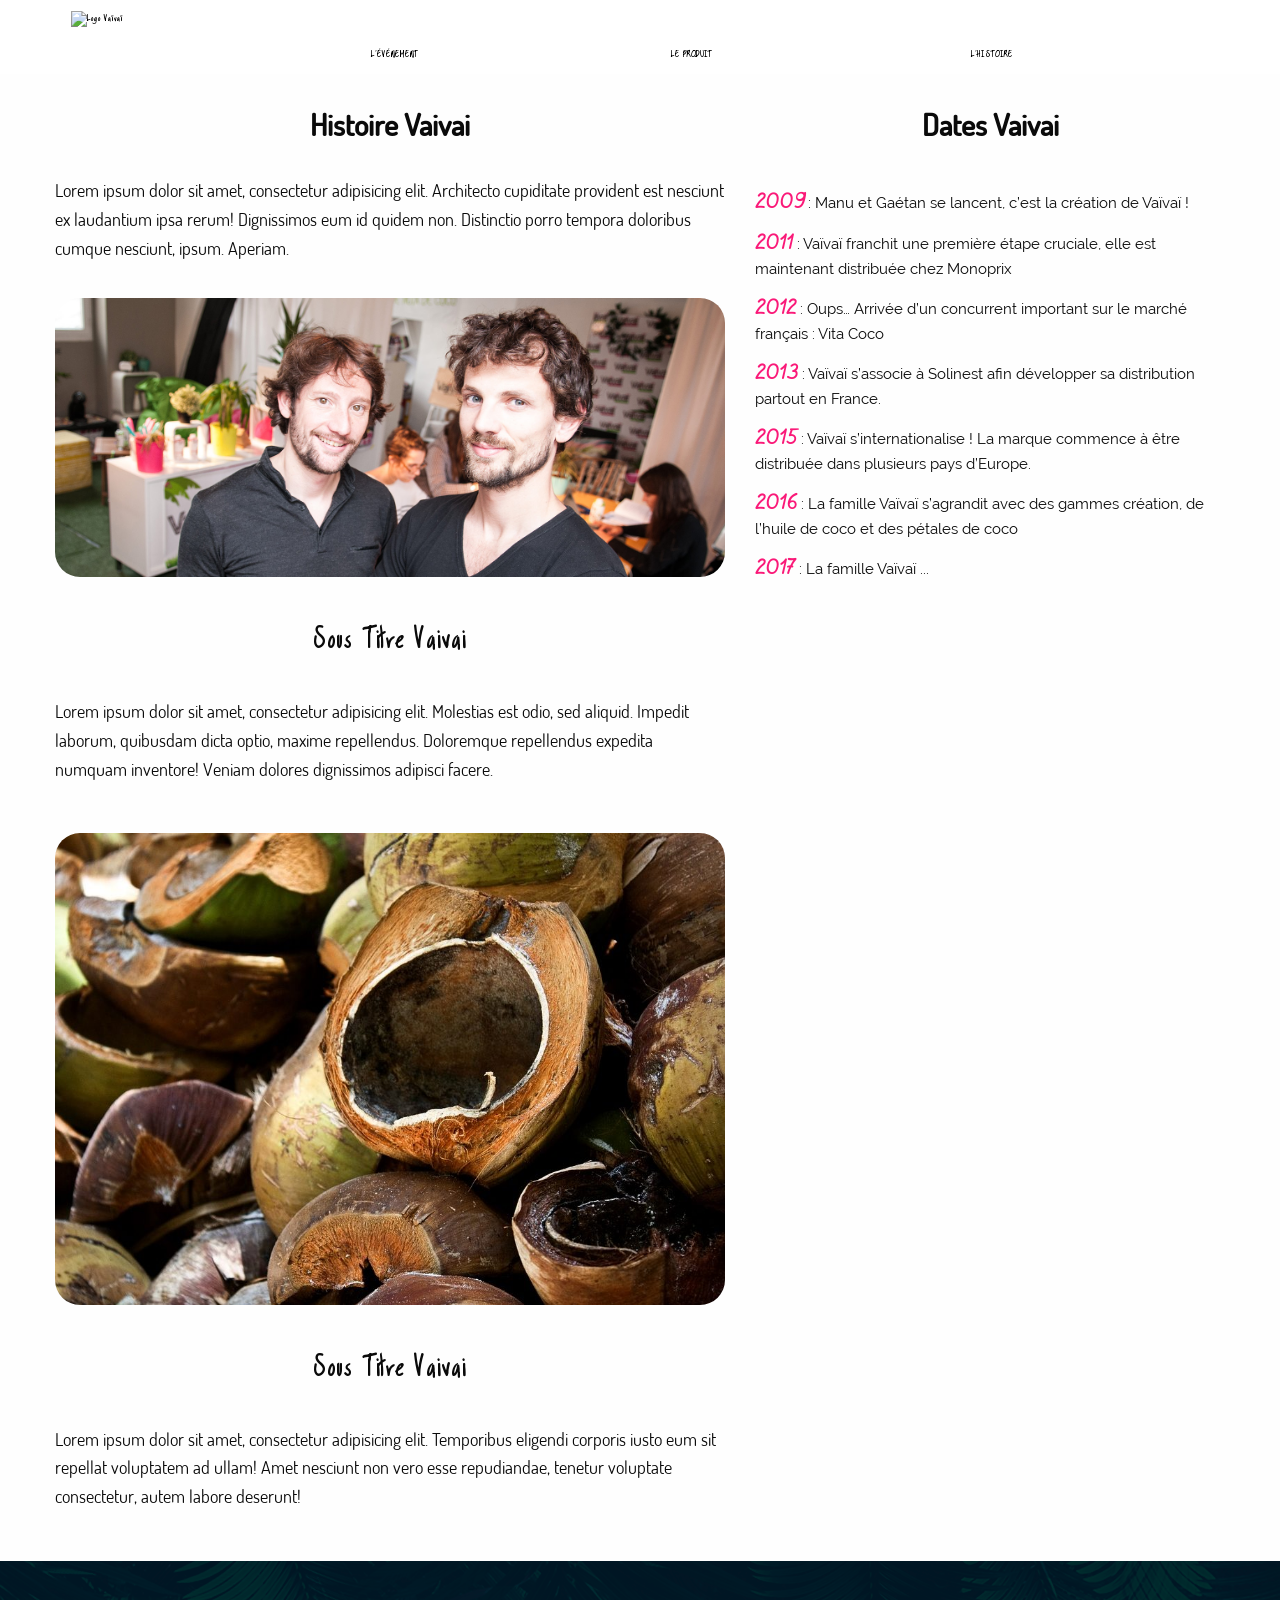
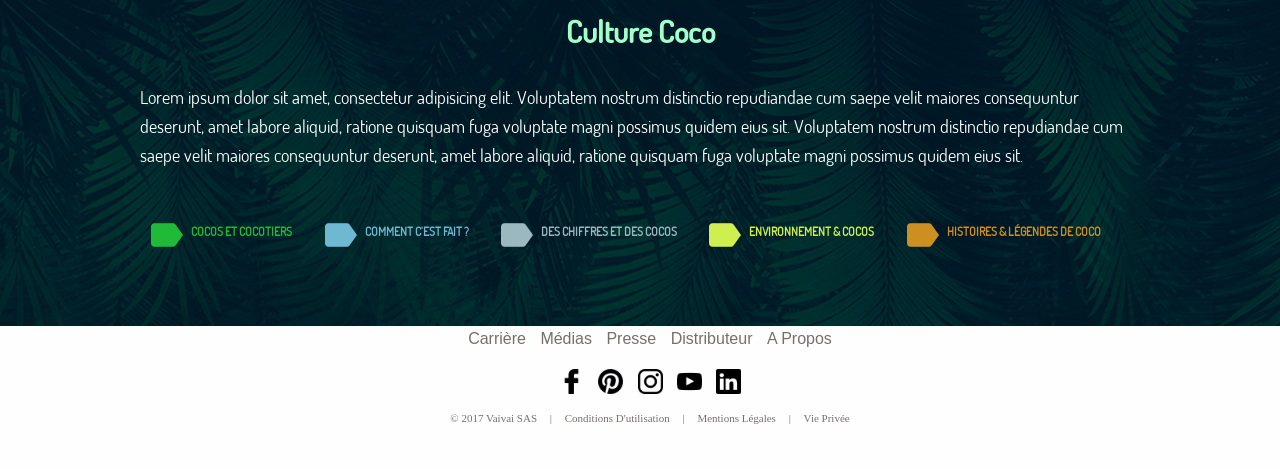
==== page_histoire/index.html @ 2f0dc8b0 "Add files via upload" ====
<!DOCTYPE html>
<html lang="fr" >
	<head>
		<meta charset="utf-8" />
		<meta http-equiv="x-ua-compatible" content="ie=edge">
    <meta name="viewport" content="width=device-width, initial-scale=1.0" />
		<title>Notre Histoire !</title>
		<link rel="stylesheet" href="styles/foundation.min.css" />
		<link rel="stylesheet" href="styles/style.css" />
	</head>
	<body>
		<header>
			 <div class="title-bar" data-responsive-toggle="monmenu">
				 <button class="menu-icon" type=button data-toggle></button>
				 <div class="title-bar-title">VAIVAI</div>
			 </div>
				<nav class="row" id="monmenu">
					<ul class="menu">
						<li class="columns medium-3"><a href="#" title="Page d'accueil"><img src="https://www.vaivai.fr/resources/t/firstPixel/assets/images/logo.png" alt="Logo Vaïvaï"></a></li>
						<li class="columns medium-3 liens"><a href="#" title="événement">l'<span>é</span>vénement</a></li>
						<li class="columns medium-3 liens"><a href="#">le <span>p</span>roduit</a></li>
						<li class="columns medium-3 liens"><a href="#" title="histoire">l'<span>h</span>istoire</a></li>
					</ul>
		</header>
		<section id="main">
			<section class="fondImage">
				<!-- Bloc Principale n°1 -->
				<div class="row histoireMarque">
					<!--partie 1-->
					<div class="small-12 medium-12 large-7 columns histoire">
						<h1 class="titreHistoire">Histoire Vaivai</h1>
						<p class="descriptionHistoire">
							Lorem ipsum dolor sit amet, consectetur adipisicing elit. Architecto cupiditate provident est nesciunt ex laudantium ipsa rerum! Dignissimos eum id quidem non. Distinctio porro tempora doloribus cumque nesciunt, ipsum. Aperiam.
						</p>
						<img src="images/fondateurs.jpg" alt="Fondateurs Emmanuel et Gaetan" class="photoFondateurs" />
						<h2 class="sousTitreHistoire">Sous Titre Vaivai</h2>
						<p class="descriptionHistoire">
							Lorem ipsum dolor sit amet, consectetur adipisicing elit. Molestias est odio, sed aliquid. Impedit laborum, quibusdam dicta optio, maxime repellendus. Doloremque repellendus expedita numquam inventore! Veniam dolores dignissimos adipisci facere.
						</p>
						<img src="images/cocoouvertes.jpg" alt="Noix de Coco ouvertes" class="cocosOuvertes" />
						<h2 class="sousTitreHistoire">Sous Titre Vaivai</h2>
						<p class="descriptionHistoire">
							Lorem ipsum dolor sit amet, consectetur adipisicing elit. Temporibus eligendi corporis iusto eum sit repellat voluptatem ad ullam! Amet nesciunt non vero esse repudiandae, tenetur voluptate consectetur, autem labore deserunt!
						</p>
					</div>
					<!--partie 2-->
					<div class="small-12 medium-12 large-5 columns dates">
						<h1 class="titreDates">Dates Vaivai</h1>
						<p class="date">
						 <b>2009</b> : Manu et Gaétan se lancent, c’est la création de Vaïvaï !
						</p>
						<p class="date">
							<b>2011</b> : Vaïvaï franchit une première étape cruciale, elle est maintenant  distribuée chez Monoprix
						</p>
						<p class="date">
							<b>2012</b> : Oups… Arrivée d’un concurrent important sur le marché français : Vita Coco
						</p>
						<p class="date">
							<b>2013</b> : Vaïvaï s’associe à Solinest afin développer sa distribution partout en France.
						</p>
						<p class="date">
							<b>2015</b> : Vaïvaï s’internationalise ! La marque commence à être distribuée dans plusieurs pays d’Europe.
						</p>
						<p class="date">
							<b>2016</b> : La famille Vaïvaï s’agrandit avec des gammes création, de l’huile de coco et des pétales de coco
						</p>
						<p class="date">
							<b>2017</b> : La famille Vaïvaï ...
						</p>
					</div>
				</div>
			</section>
			<section class="fondImage2">
				<!-- Bloc Principale n°2-->
				<div class="small-12 medium-12 large-12 columns partieCoco">
					<div class="texteCoco">
						<h1 class="titreCoco">Culture Coco</h1>
						<p class="descriptionCoco">
							Lorem ipsum dolor sit amet, consectetur adipisicing elit. Voluptatem nostrum distinctio repudiandae cum saepe velit maiores consequuntur deserunt, amet labore aliquid, ratione quisquam fuga voluptate magni possimus quidem eius sit.
								Voluptatem nostrum distinctio repudiandae cum saepe velit maiores consequuntur deserunt, amet labore aliquid, ratione quisquam fuga voluptate magni possimus quidem eius sit.
						</p>
					</div>
					<div class="infosCoco">
						<div class="tagCoco">
							<img src="images/tag_icones/tag_vert.png" alt="tag vert" class="tag">
							<a href="#" title="Cocos et cocotiers"><h2 class="tagTitle tag1">Cocos et cocotiers</h2></a>
						</div>
						<div class="tagCoco">
							<img src="images/tag_icones/tag_bleugris.png" alt="tag bleu gris" class="tag">
							<a href="#" title="Comment c'est fait ?"><h2 class="tagTitle tag2">Comment c'est fait ?</h2></a>
						</div>
						<div class="tagCoco">
							<img src="images/tag_icones/tag_gris.png" alt="tag gris" class="tag">
							<a href="#" title="Des chiffres et des cocos"><h2 class="tagTitle tag3">Des chiffres et des cocos</h2></a>
						</div>
						<div class="tagCoco">
							<img src="images/tag_icones/tag_vertclair.png" alt="tag vert clair" class="tag">
							<a href="#" title="Environnement & cocos"><h2 class="tagTitle tag4">Environnement & cocos</h2></a>
						</div>
						<div class="tagCoco">
							<img src="images/tag_icones/tag_marronorange.png" alt="tag marron orange" class="tag">
							<a href="#" title="Histoires & légendes de coco"><h2 class="tagTitle tag5">Histoires & légendes de coco</h2></a>
						</div>
					</div>
				</div>
			</section>
		</section>
     <footer id="footer">
      <ul class="footer">
      	<li><a href="#" title="carrière">carrière</a></li>
        <li><a href="#" title="média">Médias</a></li>
        <li><a href="#" title="presse">Presse</a></li>
        <li><a href="#" title="distributeur">Distributeur</a></li>
        <li><a href="#" title="a propos">A Propos</a></li>
      </ul>
      <ul class="reseauxSociaux">
        <li><a href="https://www.facebook.com/vaivaifrance" title="facebook vaivai"><img src="images/Logos/facebook-logo.png" alt="logo facebook"></a></li>
        <li><a href="https://fr.pinterest.com/vaivai/"><img src="images/Logos/pinterest-logotype.png" alt="logo pinterest"></a></li>
        <li><a href="https://www.instagram.com/vaivaiconnexion/"><img src="images/Logos/instagram-logo.png" alt="instagram logo"></a></li>
        <li><a href="https://www.youtube.com/user/Vaivaiconnexion"><img src="images/Logos/youtube-symbol.png" alt="logo youtube"></a></li>
        <li><a href="https://www.linkedin.com/company/va-va-/"><img src="images/Logos/linkedin-logo.png" alt="logo linkedin"></a></li>
      </ul>
      <ul class="footer autresLiens">
        <li><a href="#">© 2017 Vaivai SAS</a></li>
        <li>|</li>
        <li><a href="#" title="Conditions d'utilisation">Conditions d'utilisation</a></li>
        <li>|</li>
        <li><a href="#" title="Mentions légales">mentions légales</a></li>
        <li>|</li>
        <li><a href="#" title="Vie privée">Vie privée</a></li>
      </ul>
     </footer>
		<script src="scripts/vendor/jquery.js"></script>
		<script src="scripts/vendor/what-input.js"></script>
		<script src="scripts/vendor/foundation.min.js"></script>
		<script>
			$(document).foundation();
		</script>
	</body>
</html>
---- page_histoire/styles/style.css ----
/******************

			ALL

*****************/



@font-face{
	
	font-family: 'alamain';
	src: url('fonts/alamain1.ttf');
}

@font-face{
	
	font-family: 'Big Bimbo NC';
	src: url('fonts/Big Bimbo NC.ttf');
}

@font-face{
	
	font-family: 'MissRooster';
	src: url('fonts/MissRooster-Regular.otf');
}

@font-face{
	
	font-family: 'helvetica-normal';
	src: url('fonts/helvetica-normal-588f427f40bdd.ttf');
}

@font-face{
	
	font-family: 'Raleway-Medium';
	src: url('fonts/Raleway-Medium.ttf');
}

@font-face{
	
	font-family: 'Raleway-Regular';
	src: url('fonts/Raleway-Regular.ttf');
}

@font-face{
	
	font-family: 'Raleway-Light';
	src: url('fonts/Raleway-Light.ttf');
}

@font-face{
	
	font-family: 'TerminalDosis-Light';
	src: url('fonts/TerminalDosis-Light.ttf');
}

@font-face{
	
	font-family: 'TerminalDosis-Medium';
	src: url('fonts/TerminalDosis-Medium.ttf');
}

@font-face{
	
	font-family: 'TerminalDosis-Regular';
	src: url('fonts/TerminalDosis-VaivaiRegular.ttf');
}


@font-face{
	
	font-family: 'Vaivai-font';
	src: url('fonts/Vaivai Handwritting Regular Mac.ttf');
}

/*************

		HEADER

*************/


li.liens{
  text-transform: uppercase;
  margin-top:3%;
}

header{
  background:#ffffff;
}

ul.menu li a{
  color:#000000;
}

header{
	
	font-family: 'Vaivai-font';
}


/*****************

			MAIN

*****************/


/*** Bloc Principale n°1 ***/


.histoireMarque{
	
	margin-bottom: 25px;
}

.titreHistoire{
	
	text-align: center;
	font-family: 'TerminalDosis-Medium', 'Raleway-Regular', 'helvetica-normal', 'Arial', sans-serif;
	font-weight: bold;
	font-size: 30px;
	margin-top: 30px;
	margin-bottom: 30px;
}

.titreDates{
	
	text-align: center;
	font-family: 'TerminalDosis-Medium', 'Raleway-Regular', 'helvetica-normal', 'Arial', sans-serif;
	font-weight: bold;
	font-size: 30px;
	margin-top: 30px;
	margin-bottom: 45px;
}

.photoFondateurs{
	
	border-radius: 25px;
	margin-top: 10px;
}

.sousTitreHistoire{
	
	text-align: center;
	font-family: 'Vaivai-font', 'Arial', sans-serif;
	font-size: 50px;
	margin-top: 30px;
	margin-bottom: 20px;
}

.descriptionHistoire{
	
	font-family: 'TerminalDosis-Regular', 'helvetica-normal', 'Arial', sans-serif;
	font-size: 18px;
	margin-bottom: 25px;
}

.cocosOuvertes{
	
	margin-top: 25px;
	border-radius: 25px;
}

.date{
	
	font-family: 'Raleway-Regular', 'helvetica-normal', 'Arial', sans-serif;
}

b{
	
	font-family: 'alamain', 'Arial', sans-serif;
	font-size: 15px;
	color:  #fa1978;
}

/*** Bloc Principale n°2 ***/

.partieCoco{
	
	background: url(../images/Fond_communaute.png);
}

.titreCoco{
	
	text-align: center;
	font-family: 'TerminalDosis-Medium', 'Raleway-Regular', 'helvetica-normal', 'Arial', sans-serif;
	font-weight: bold;
	font-size: 30px;
	color:  #a2ffc9;
	margin-top: 50px;
	margin-bottom: 30px;
}

.descriptionCoco{
	
	margin-bottom: 50px;
	font-family: 'TerminalDosis-Regular', 'helvetica-normal', 'Arial', sans-serif;
	font-size: 18px;
	color: #ffffff;
	margin-bottom: 25px;
	margin-left: 10%;
	margin-right: 10%;
}

.infosCoco{
	
	margin-top: 50px;
	text-align: center;
	padding-bottom: 75px;
}

.tagCoco{
	
	display: inline-block;
}

.tag{
	
	float: left;
}

.tagTitle{
	
	display: inline-block;
	font-family: 'TerminalDosis-Regular', 'helvetica-normal', 'Arial', sans-serif;
	font-weight: bold;
	font-size: 12px;
	text-transform: uppercase;
	margin-left: 8px;
	margin-right: 28px;
}

.tag1{
	
	color: #25b83b;
}

.tag2{
	
	color: #6fb7d1;
}

.tag3{
	
	color: #9bb6bf;
}

.tag4{
	
	color: #ceed51;
}

.tag5{
	
	color: #cc8d27;
}

/***************

		FOOTER

***************/

footer{
  text-align:center;
  text-transform:Capitalize;
	padding-top: 26%;
	padding-bottom: 25px;
}

ul.footer li, ul.reseauxSociaux li{
  display:inline-block;
  margin-right:5px;
  margin-left:5px;
  color:#75716a;
}

ul.footer li a{
  text-decoration:none;
  color:#75716a;
}

.autresLiens{
  font-size:11px;
  font-family:Dosis;
}
ul.reseauxSociaux li a img{
  height:25px;
}

h1{
  font-size:20px;
}

p{
  font-size:15px;
}
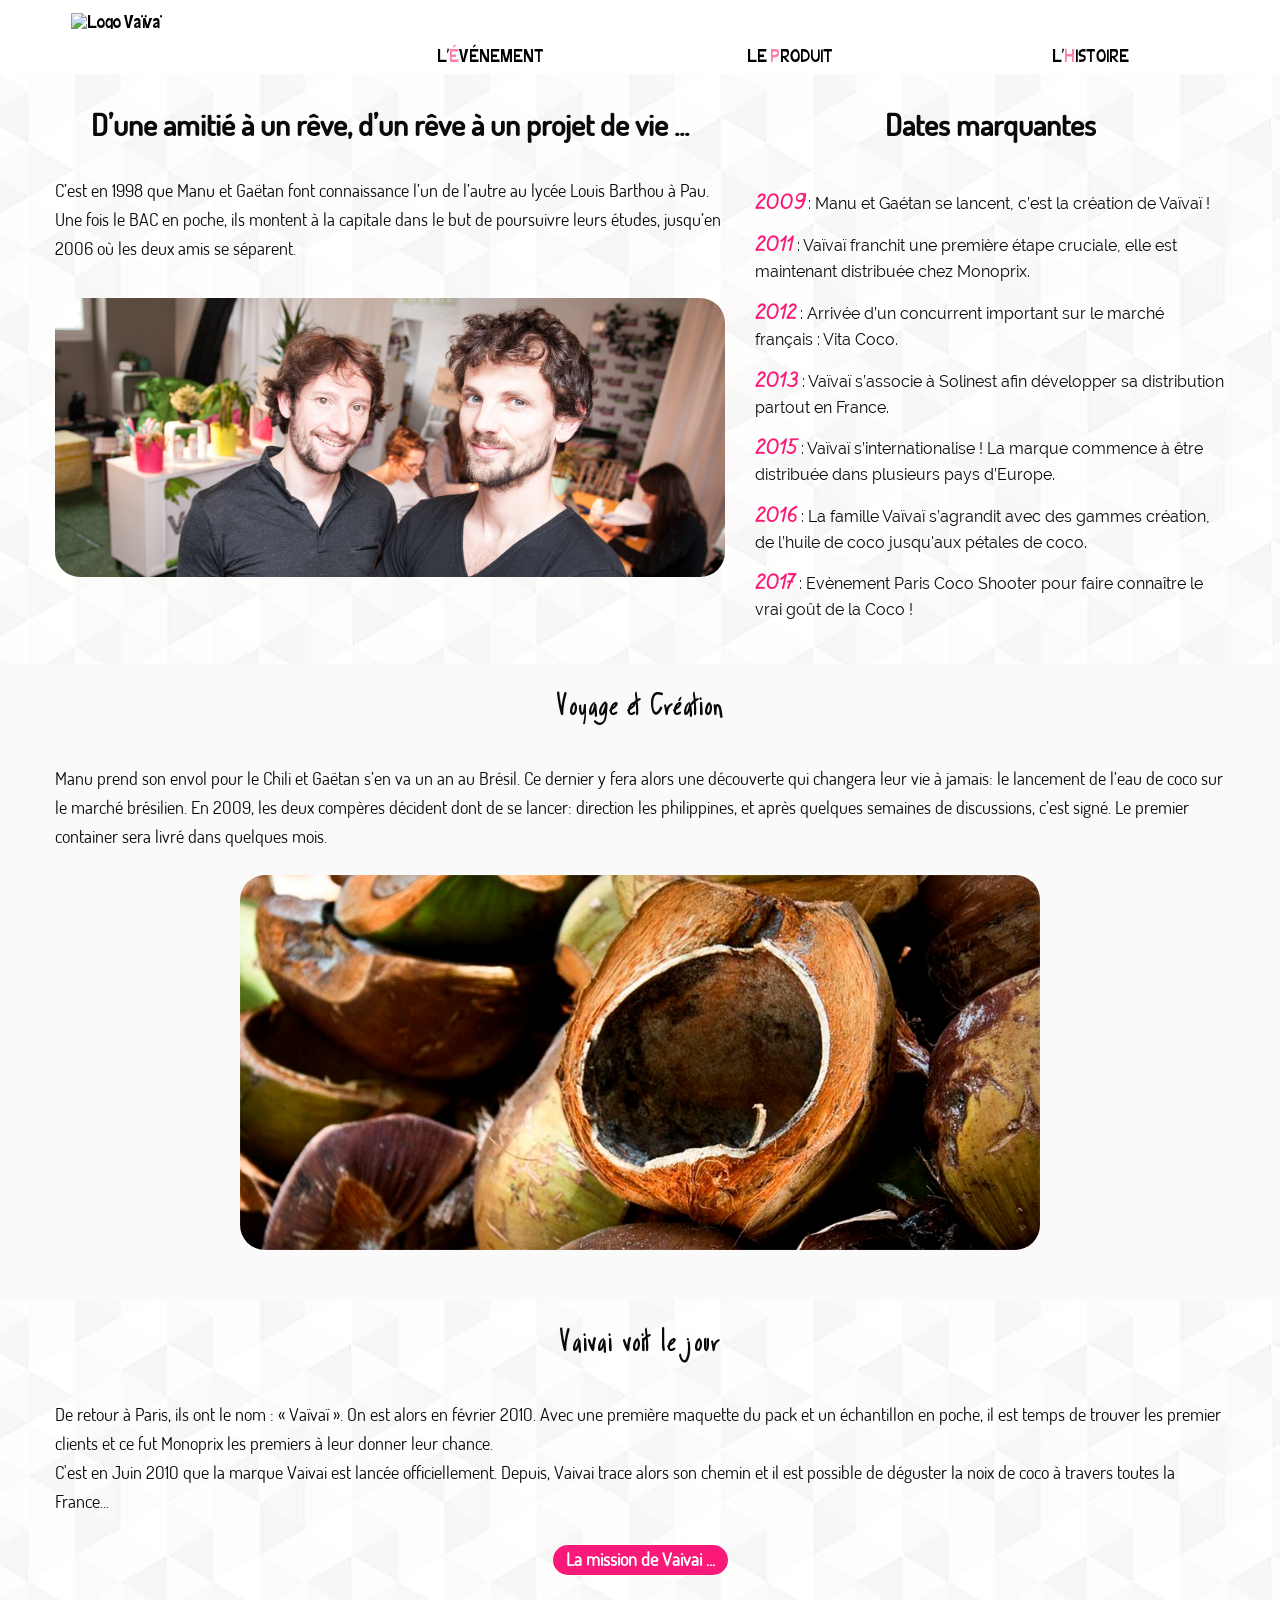
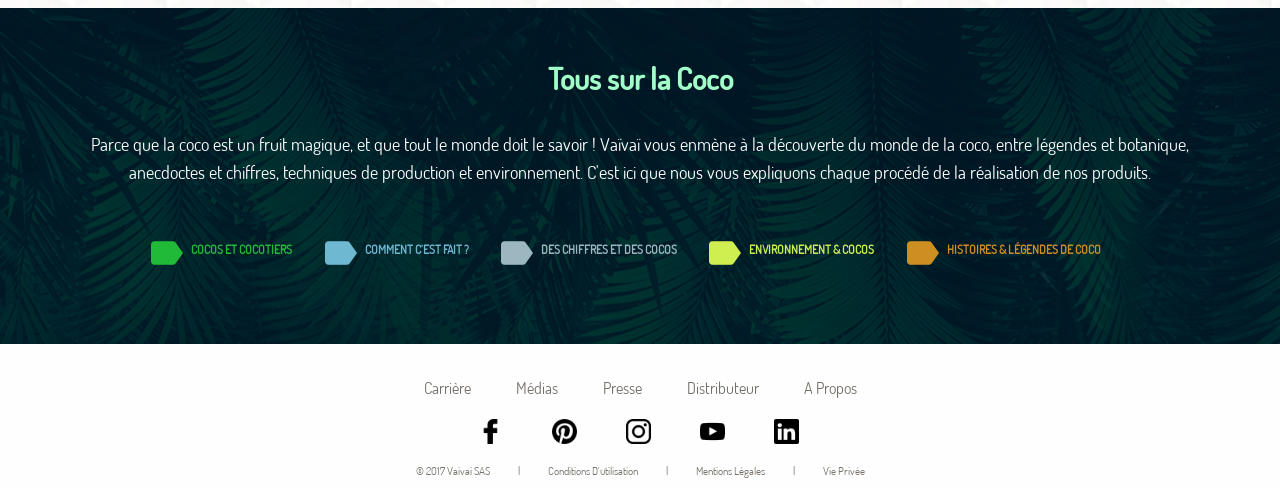
==== commit 5f67c789: "Add files via upload" ====
--- a/page_histoire/index.html
+++ b/page_histoire/index.html
@@ -9,6 +9,7 @@
 		<link rel="stylesheet" href="styles/style.css" />
 	</head>
 	<body>
+		<!--HEADER-->
 		<header>
 			 <div class="title-bar" data-responsive-toggle="monmenu">
 				 <button class="menu-icon" type=button data-toggle></button>
@@ -22,38 +23,30 @@
 						<li class="columns medium-3 liens"><a href="#" title="histoire">l'<span>h</span>istoire</a></li>
 					</ul>
 		</header>
+		<!--MAIN-->
 		<section id="main">
+		<!-- Bloc Principale n°1 -->
 			<section class="fondImage">
-				<!-- Bloc Principale n°1 -->
+				<!--partie 1-->
 				<div class="row histoireMarque">
-					<!--partie 1-->
 					<div class="small-12 medium-12 large-7 columns histoire">
-						<h1 class="titreHistoire">Histoire Vaivai</h1>
+						<h1 class="titreHistoire">D’une amitié à un rêve, d’un rêve à un projet de vie ...</h1>
 						<p class="descriptionHistoire">
-							Lorem ipsum dolor sit amet, consectetur adipisicing elit. Architecto cupiditate provident est nesciunt ex laudantium ipsa rerum! Dignissimos eum id quidem non. Distinctio porro tempora doloribus cumque nesciunt, ipsum. Aperiam.
+							C’est en 1998 que Manu et Gaëtan font connaissance l’un de l’autre au lycée Louis Barthou à Pau. Une fois le BAC en poche, ils montent à la capitale dans le but de poursuivre leurs études, jusqu’en 2006 où les deux amis se séparent.
 						</p>
 						<img src="images/fondateurs.jpg" alt="Fondateurs Emmanuel et Gaetan" class="photoFondateurs" />
-						<h2 class="sousTitreHistoire">Sous Titre Vaivai</h2>
-						<p class="descriptionHistoire">
-							Lorem ipsum dolor sit amet, consectetur adipisicing elit. Molestias est odio, sed aliquid. Impedit laborum, quibusdam dicta optio, maxime repellendus. Doloremque repellendus expedita numquam inventore! Veniam dolores dignissimos adipisci facere.
-						</p>
-						<img src="images/cocoouvertes.jpg" alt="Noix de Coco ouvertes" class="cocosOuvertes" />
-						<h2 class="sousTitreHistoire">Sous Titre Vaivai</h2>
-						<p class="descriptionHistoire">
-							Lorem ipsum dolor sit amet, consectetur adipisicing elit. Temporibus eligendi corporis iusto eum sit repellat voluptatem ad ullam! Amet nesciunt non vero esse repudiandae, tenetur voluptate consectetur, autem labore deserunt!
-						</p>
 					</div>
 					<!--partie 2-->
 					<div class="small-12 medium-12 large-5 columns dates">
-						<h1 class="titreDates">Dates Vaivai</h1>
+						<h1 class="titreDates">Dates marquantes</h1>
 						<p class="date">
 						 <b>2009</b> : Manu et Gaétan se lancent, c’est la création de Vaïvaï !
 						</p>
 						<p class="date">
-							<b>2011</b> : Vaïvaï franchit une première étape cruciale, elle est maintenant  distribuée chez Monoprix
+							<b>2011</b> : Vaïvaï franchit une première étape cruciale, elle est maintenant  distribuée chez Monoprix.
 						</p>
 						<p class="date">
-							<b>2012</b> : Oups… Arrivée d’un concurrent important sur le marché français : Vita Coco
+							<b>2012</b> : Arrivée d’un concurrent important sur le marché français : Vita Coco.
 						</p>
 						<p class="date">
 							<b>2013</b> : Vaïvaï s’associe à Solinest afin développer sa distribution partout en France.
@@ -62,65 +55,99 @@
 							<b>2015</b> : Vaïvaï s’internationalise ! La marque commence à être distribuée dans plusieurs pays d’Europe.
 						</p>
 						<p class="date">
-							<b>2016</b> : La famille Vaïvaï s’agrandit avec des gammes création, de l’huile de coco et des pétales de coco
+							<b>2016</b> : La famille Vaïvaï s’agrandit avec des gammes création, de l’huile de coco jusqu'aux pétales de coco.
 						</p>
 						<p class="date">
-							<b>2017</b> : La famille Vaïvaï ...
+							<b>2017</b> : Evènement Paris Coco Shooter pour faire connaître le vrai goût de la Coco !
 						</p>
 					</div>
 				</div>
 			</section>
+			<!--partie 3-->
+			<section class="fondBlanc">
+				<div class="row histoireMarque">
+					<div class="small-12 medium-12 large-12 columns">
+						<h2 class="sousTitreHistoire">Voyage et Création</h2>
+						<p class="descriptionHistoire">
+							Manu prend son envol pour le Chili et Gaëtan s’en va un an au Brésil. Ce dernier y fera alors une découverte qui changera leur vie à jamais: le lancement de l’eau de coco sur le marché brésilien.
+							En 2009, les deux compères décident dont de se lancer: direction les philippines, et après quelques semaines de discussions, c’est signé. Le premier container sera livré dans quelques mois.
+						</p>
+							<img src="images/cocoouvertes.png" alt="Noix de Coco ouvertes" class="cocosOuvertes" />
+					</div>
+				</div>
+			</section>
+			<!--partie 4-->
+			<section class="fondImage">
+				<div class="row histoireMarque">
+					<div class="small-12 medium-12 large-12 columns">
+						<h2 class="sousTitreHistoire">Vaivai voit le jour</h2>
+						<p class="descriptionHistoire">
+							De retour à Paris, ils ont le nom : « Vaïvaï ». On est alors en février 2010.
+							Avec une première maquette du pack et un échantillon en poche, il est temps de trouver les premier clients et ce fut Monoprix les premiers à leur donner leur chance.
+							<br />
+							C'est en Juin 2010 que la marque Vaivai est lancée officiellement.
+							Depuis, Vaivai trace alors son chemin et il est possible de déguster la noix de coco à travers toutes la France...
+						</p>
+						<a href="#" title="#"><h2 class="bouton">La mission de Vaivai ...</h2></a>
+					</div>	
+				</div>
+			</section>
+			<!-- Bloc Principale n°2-->
 			<section class="fondImage2">
-				<!-- Bloc Principale n°2-->
-				<div class="small-12 medium-12 large-12 columns partieCoco">
-					<div class="texteCoco">
-						<h1 class="titreCoco">Culture Coco</h1>
-						<p class="descriptionCoco">
-							Lorem ipsum dolor sit amet, consectetur adipisicing elit. Voluptatem nostrum distinctio repudiandae cum saepe velit maiores consequuntur deserunt, amet labore aliquid, ratione quisquam fuga voluptate magni possimus quidem eius sit.
-								Voluptatem nostrum distinctio repudiandae cum saepe velit maiores consequuntur deserunt, amet labore aliquid, ratione quisquam fuga voluptate magni possimus quidem eius sit.
-						</p>
-					</div>
-					<div class="infosCoco">
-						<div class="tagCoco">
-							<img src="images/tag_icones/tag_vert.png" alt="tag vert" class="tag">
-							<a href="#" title="Cocos et cocotiers"><h2 class="tagTitle tag1">Cocos et cocotiers</h2></a>
+				<div class="row histoireCoco">
+					<div class="small-12 medium-12 large-12 columns partieCoco">
+						<!--partie 1-->
+						<div class="texteCoco">
+							<h1 class="titreCoco">Tous sur la Coco</h1>
+							<p class="descriptionCoco text-center">
+								Parce que la coco est un fruit magique, et que tout le monde doit le savoir ! Vaïvaï vous enmène à la découverte du monde de la coco, entre légendes et botanique, anecdoctes et chiffres, techniques de production et environnement. C'est ici que nous vous expliquons chaque procédé de la réalisation de nos produits.
+							</p>
 						</div>
-						<div class="tagCoco">
-							<img src="images/tag_icones/tag_bleugris.png" alt="tag bleu gris" class="tag">
-							<a href="#" title="Comment c'est fait ?"><h2 class="tagTitle tag2">Comment c'est fait ?</h2></a>
-						</div>
-						<div class="tagCoco">
-							<img src="images/tag_icones/tag_gris.png" alt="tag gris" class="tag">
-							<a href="#" title="Des chiffres et des cocos"><h2 class="tagTitle tag3">Des chiffres et des cocos</h2></a>
-						</div>
-						<div class="tagCoco">
-							<img src="images/tag_icones/tag_vertclair.png" alt="tag vert clair" class="tag">
-							<a href="#" title="Environnement & cocos"><h2 class="tagTitle tag4">Environnement & cocos</h2></a>
-						</div>
-						<div class="tagCoco">
-							<img src="images/tag_icones/tag_marronorange.png" alt="tag marron orange" class="tag">
-							<a href="#" title="Histoires & légendes de coco"><h2 class="tagTitle tag5">Histoires & légendes de coco</h2></a>
+						<!--partie 2-->
+						<div class="infosCoco">
+							<div class="tagCoco">
+								<img src="images/tag_icones/tag_vert.png" alt="tag vert" class="tag">
+								<a href="#" title="Cocos et cocotiers"><h2 class="tagTitle tag1">Cocos et cocotiers</h2></a>
+							</div>
+							<div class="tagCoco">
+								<img src="images/tag_icones/tag_bleugris.png" alt="tag bleu gris" class="tag">
+								<a href="#" title="Comment c'est fait ?"><h2 class="tagTitle tag2">Comment c'est fait ?</h2></a>
+							</div>
+							<div class="tagCoco">
+								<img src="images/tag_icones/tag_gris.png" alt="tag gris" class="tag">
+								<a href="#" title="Des chiffres et des cocos"><h2 class="tagTitle tag3">Des chiffres et des cocos</h2></a>
+							</div>
+							<div class="tagCoco">
+								<img src="images/tag_icones/tag_vertclair.png" alt="tag vert clair" class="tag">
+								<a href="#" title="Environnement & cocos"><h2 class="tagTitle tag4">Environnement & cocos</h2></a>
+							</div>
+							<div class="tagCoco">
+								<img src="images/tag_icones/tag_marronorange.png" alt="tag marron orange" class="tag">
+								<a href="#" title="Histoires & légendes de coco"><h2 class="tagTitle tag5">Histoires & légendes de coco</h2></a>
+							</div>
 						</div>
 					</div>
 				</div>
 			</section>
 		</section>
-     <footer id="footer">
-      <ul class="footer">
-      	<li><a href="#" title="carrière">carrière</a></li>
+  	<div class="clearBoth"></div>
+  	<!-- FOOTER -->
+    <footer id="footer text-center row">
+      <ul class="footer menu columns small-12">
+        <li><a href="#" title="carrière">carrière</a></li>
         <li><a href="#" title="média">Médias</a></li>
         <li><a href="#" title="presse">Presse</a></li>
         <li><a href="#" title="distributeur">Distributeur</a></li>
         <li><a href="#" title="a propos">A Propos</a></li>
       </ul>
-      <ul class="reseauxSociaux">
+      <ul class=" footer reseauxSociaux menu columns small-12">
         <li><a href="https://www.facebook.com/vaivaifrance" title="facebook vaivai"><img src="images/Logos/facebook-logo.png" alt="logo facebook"></a></li>
         <li><a href="https://fr.pinterest.com/vaivai/"><img src="images/Logos/pinterest-logotype.png" alt="logo pinterest"></a></li>
         <li><a href="https://www.instagram.com/vaivaiconnexion/"><img src="images/Logos/instagram-logo.png" alt="instagram logo"></a></li>
         <li><a href="https://www.youtube.com/user/Vaivaiconnexion"><img src="images/Logos/youtube-symbol.png" alt="logo youtube"></a></li>
         <li><a href="https://www.linkedin.com/company/va-va-/"><img src="images/Logos/linkedin-logo.png" alt="logo linkedin"></a></li>
       </ul>
-      <ul class="footer autresLiens">
+      <ul class="footer autresLiens menu columns small-12">
         <li><a href="#">© 2017 Vaivai SAS</a></li>
         <li>|</li>
         <li><a href="#" title="Conditions d'utilisation">Conditions d'utilisation</a></li>
@@ -129,7 +156,8 @@
         <li>|</li>
         <li><a href="#" title="Vie privée">Vie privée</a></li>
       </ul>
-     </footer>
+    </footer>
+    <!-- JS -->
 		<script src="scripts/vendor/jquery.js"></script>
 		<script src="scripts/vendor/what-input.js"></script>
 		<script src="scripts/vendor/foundation.min.js"></script>
--- a/page_histoire/styles/style.css
+++ b/page_histoire/styles/style.css
@@ -73,6 +73,12 @@
 	src: url('fonts/Vaivai Handwritting Regular Mac.ttf');
 }
 
+
+.clearBoth{
+	
+	clear: both;
+}
+
 /*************
 
 		HEADER
@@ -82,7 +88,10 @@
 
 li.liens{
   text-transform: uppercase;
-  margin-top:3%;
+  padding-top:3%;
+	text-align: center;
+	margin-left: auto;
+	margin-right: auto;
 }
 
 header{
@@ -95,7 +104,28 @@
 
 header{
 	
-	font-family: 'Vaivai-font';
+	font-family: 'Big Bimbo NC';
+}
+
+span{
+  color:#ff7ca6;
+}
+
+/* hover sur le menu */
+
+#monmenu ul li:hover a{
+	
+	color : #fa1978;
+}
+
+#monmenu ul .liens:hover{
+	
+	padding-top: 2.85%;		
+	padding-bottom: 2.85%;
+	background: #F9F9F9;
+	text-align: center;
+	margin-left: auto;
+	margin-right: auto;
 }
 
 
@@ -105,13 +135,22 @@
 
 *****************/
 
-
 /*** Bloc Principale n°1 ***/
 
 
+.fondImage{
+	
+	background: url(../images/Fond_blanc_decore_2.jpg);
+} /* partie 1, 2, 4 HTML */
+
+.fondBlanc{
+	
+	background: #FAFAFA;
+} /* partie 3 HTML */
+
 .histoireMarque{
 	
-	margin-bottom: 25px;
+	padding-bottom: 25px;
 }
 
 .titreHistoire{
@@ -145,7 +184,7 @@
 	text-align: center;
 	font-family: 'Vaivai-font', 'Arial', sans-serif;
 	font-size: 50px;
-	margin-top: 30px;
+	margin-top: 10px;
 	margin-bottom: 20px;
 }
 
@@ -158,8 +197,14 @@
 
 .cocosOuvertes{
 	
+	width: 800px;
 	margin-top: 25px;
 	border-radius: 25px;
+	display: block;
+	text-align: center;
+	margin-left: auto;
+	margin-right: auto;
+	margin-bottom: 25px;
 }
 
 .date{
@@ -174,9 +219,35 @@
 	color:  #fa1978;
 }
 
+
+.bouton{
+	
+	
+	margin-top: 30px;
+	font-family: 'TerminalDosis-Regular', 'helvetica-normal', 'Arial', sans-serif;
+	font-size: 18px;
+	font-weight: bold;
+	color: #ffffff;
+	width: 175px;
+	margin-left: auto;
+	margin-right: auto;
+	text-align: center;
+	background: #fa1978;
+	border-radius: 15px;
+	border: solid 2px;
+	border-color: #fa1978;
+}
+
+/* hover bouton */
+
+.bouton:hover{
+	
+	background: #FA0555;
+}
+
 /*** Bloc Principale n°2 ***/
 
-.partieCoco{
+.fondImage2{
 	
 	background: url(../images/Fond_communaute.png);
 }
@@ -199,8 +270,9 @@
 	font-size: 18px;
 	color: #ffffff;
 	margin-bottom: 25px;
+	/*
 	margin-left: 10%;
-	margin-right: 10%;
+	margin-right: 10%; */
 }
 
 .infosCoco{
@@ -262,11 +334,12 @@
 
 ***************/
 
+
 footer{
   text-align:center;
   text-transform:Capitalize;
-	padding-top: 26%;
-	padding-bottom: 25px;
+  margin-top:25px;
+  margin-bottom:45px;
 }
 
 ul.footer li, ul.reseauxSociaux li{
@@ -281,18 +354,25 @@
   color:#75716a;
 }
 
+footer .menu{
+	
+	font-family: 'TerminalDosis-Regular';
+}
+
 .autresLiens{
   font-size:11px;
-  font-family:Dosis;
-}
+  font-family: 'TerminalDosis-Medium';
+}
+
 ul.reseauxSociaux li a img{
   height:25px;
 }
 
-h1{
-  font-size:20px;
-}
-
-p{
-  font-size:15px;
+ul.footer{
+  padding-top:0;
+  padding-bottom:0;
+}
+
+section.fondCinq{
+  background:#01aa3a;
 }
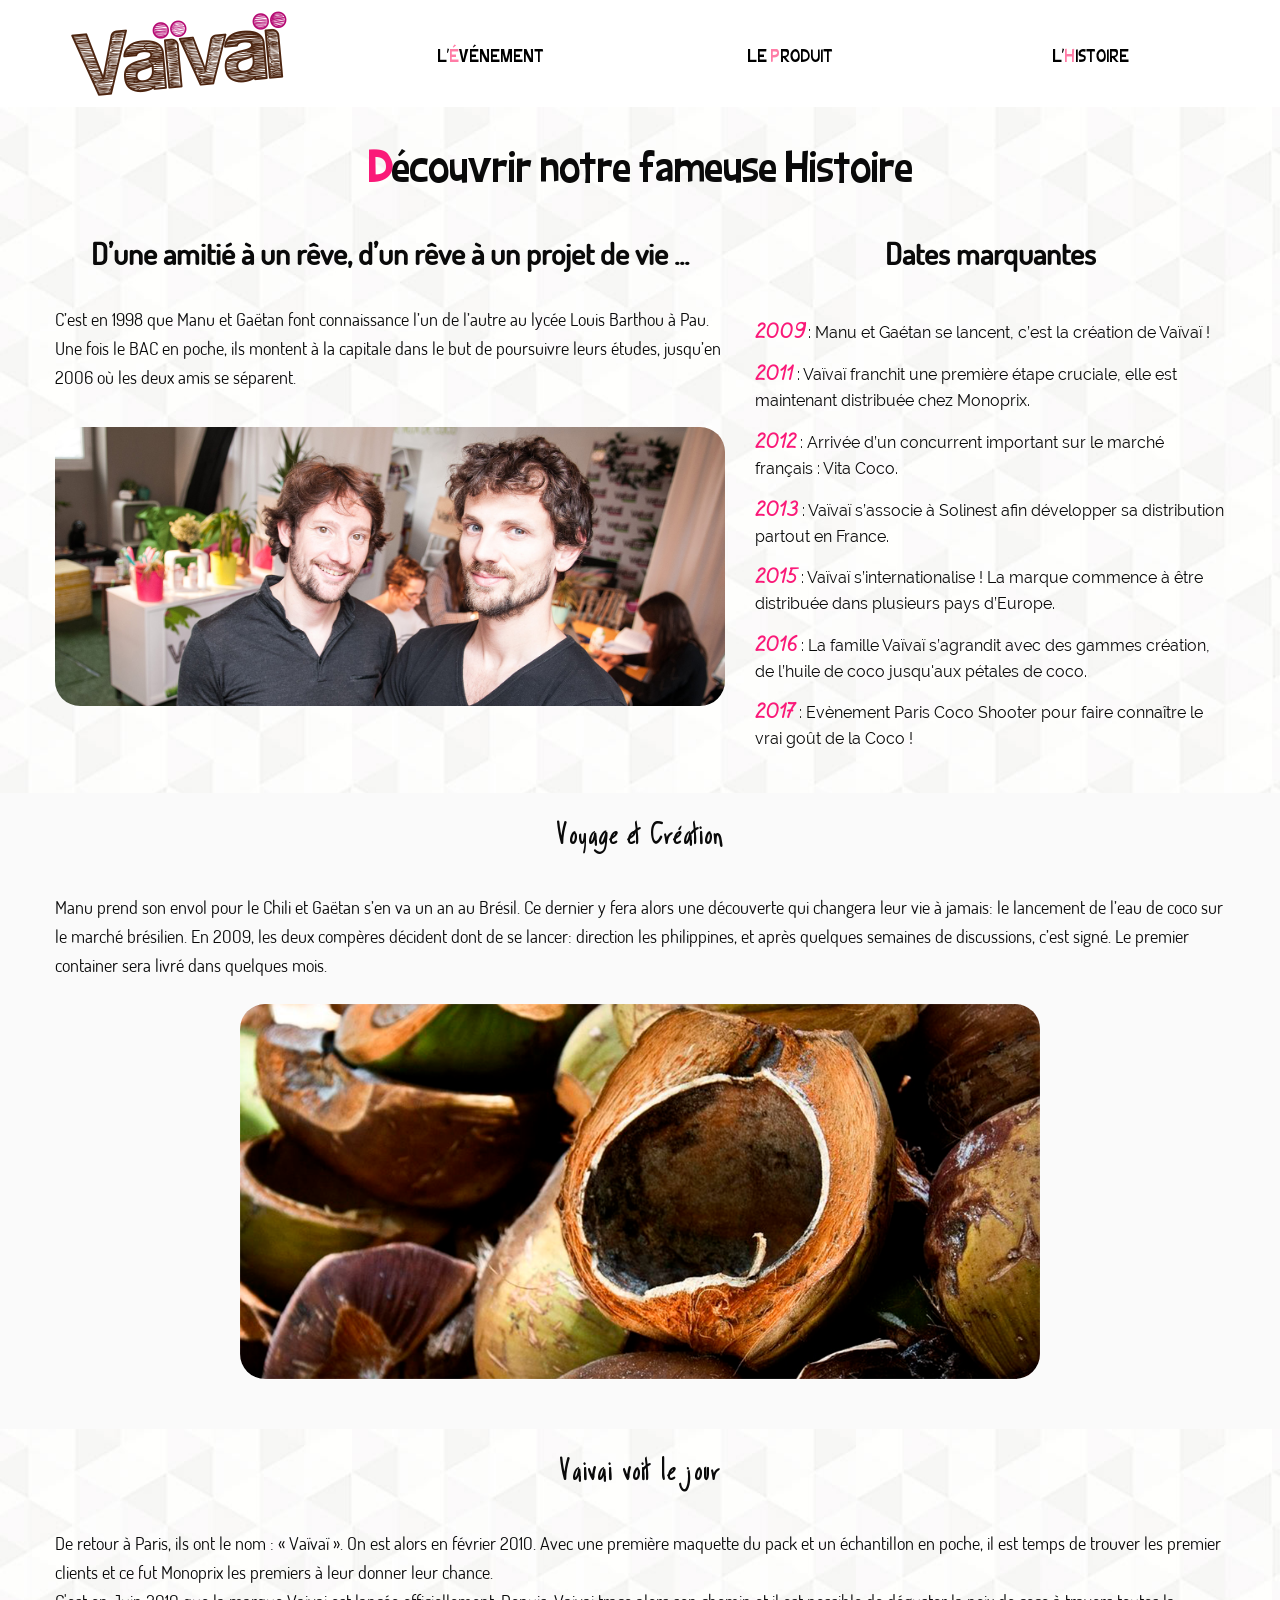
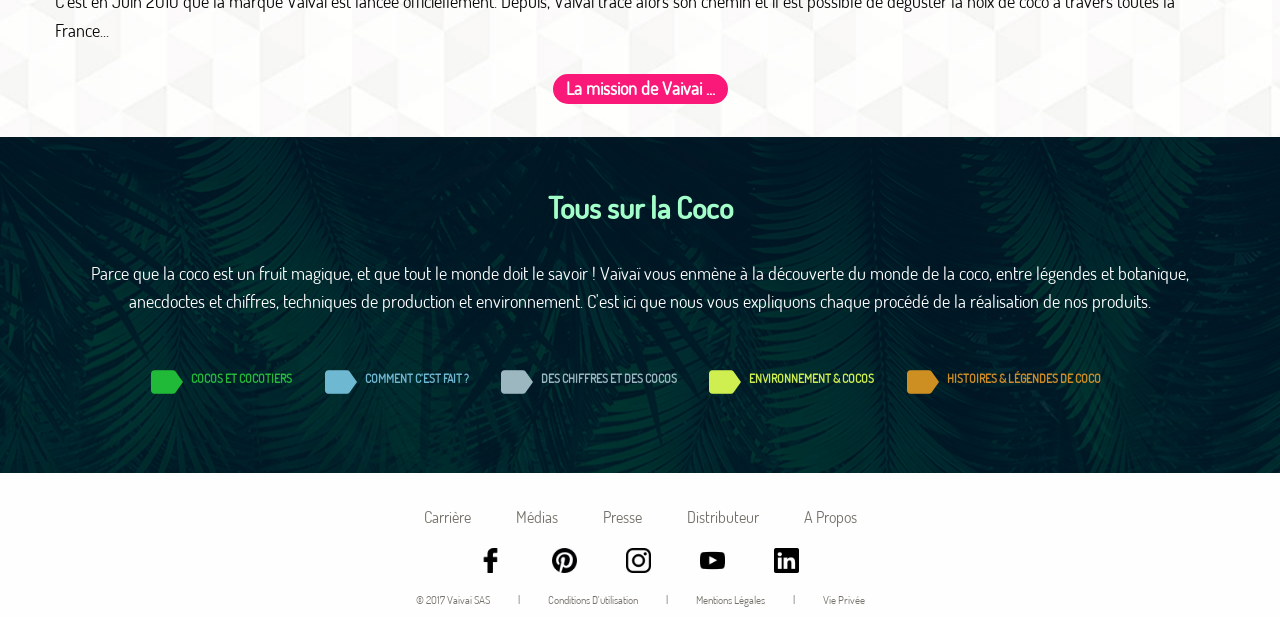
==== commit 45cba76a: "Add files via upload" ====
--- a/page_histoire/index.html
+++ b/page_histoire/index.html
@@ -17,7 +17,7 @@
 			 </div>
 				<nav class="row" id="monmenu">
 					<ul class="menu">
-						<li class="columns medium-3"><a href="#" title="Page d'accueil"><img src="https://www.vaivai.fr/resources/t/firstPixel/assets/images/logo.png" alt="Logo Vaïvaï"></a></li>
+						<li class="columns medium-3"><a href="#" title="Page d'accueil"><img src="images/Logos/vaivailogo.png" alt="Logo Vaïvaï"></a></li>
 						<li class="columns medium-3 liens"><a href="#" title="événement">l'<span>é</span>vénement</a></li>
 						<li class="columns medium-3 liens"><a href="#">le <span>p</span>roduit</a></li>
 						<li class="columns medium-3 liens"><a href="#" title="histoire">l'<span>h</span>istoire</a></li>
@@ -25,8 +25,14 @@
 		</header>
 		<!--MAIN-->
 		<section id="main">
-		<!-- Bloc Principale n°1 -->
-			<section class="fondImage">
+			<!-- Bloc Principale n°1 -->
+			<section class="fondImage2">
+				<div class="row titrePage">
+					<div class="small-12 medium-12 large-12 columns">
+						<h1 id="titrePage"><b>D</b>écouvrir notre fameuse Histoire</h1>
+					</div>
+				</div>
+		<!-- Bloc Principale n°2 -->
 				<!--partie 1-->
 				<div class="row histoireMarque">
 					<div class="small-12 medium-12 large-7 columns histoire">
@@ -77,7 +83,7 @@
 				</div>
 			</section>
 			<!--partie 4-->
-			<section class="fondImage">
+			<section class="fondImage2">
 				<div class="row histoireMarque">
 					<div class="small-12 medium-12 large-12 columns">
 						<h2 class="sousTitreHistoire">Vaivai voit le jour</h2>
@@ -92,8 +98,8 @@
 					</div>	
 				</div>
 			</section>
-			<!-- Bloc Principale n°2-->
-			<section class="fondImage2">
+			<!-- Bloc Principale n°3-->
+			<section class="fondImage3">
 				<div class="row histoireCoco">
 					<div class="small-12 medium-12 large-12 columns partieCoco">
 						<!--partie 1-->
--- a/page_histoire/styles/style.css
+++ b/page_histoire/styles/style.css
@@ -113,16 +113,9 @@
 
 /* hover sur le menu */
 
-#monmenu ul li:hover a{
+#monmenu ul .liens:hover a{
 	
 	color : #fa1978;
-}
-
-#monmenu ul .liens:hover{
-	
-	padding-top: 2.85%;		
-	padding-bottom: 2.85%;
-	background: #F9F9F9;
 	text-align: center;
 	margin-left: auto;
 	margin-right: auto;
@@ -135,10 +128,27 @@
 
 *****************/
 
-/*** Bloc Principale n°1 ***/
-
-
-.fondImage{
+/*** Bloc Principale n°2 ***/
+
+#titrePage{
+	
+	text-align: center;
+	margin-left: auto;
+	margin-right: auto;
+	font-family: 'Big Bimbo NC';
+	font-size: 40px;
+	padding-top: 30px;
+	margin-bottom: 10px;
+}
+
+.titrePage b{
+	
+	font-family: 'Big Bimbo NC';
+	color: #fa1978;
+	font-size: 40px;
+}
+
+.fondImage2{
 	
 	background: url(../images/Fond_blanc_decore_2.jpg);
 } /* partie 1, 2, 4 HTML */
@@ -245,9 +255,9 @@
 	background: #FA0555;
 }
 
-/*** Bloc Principale n°2 ***/
-
-.fondImage2{
+/*** Bloc Principale n°3 ***/
+
+.fondImage3{
 	
 	background: url(../images/Fond_communaute.png);
 }
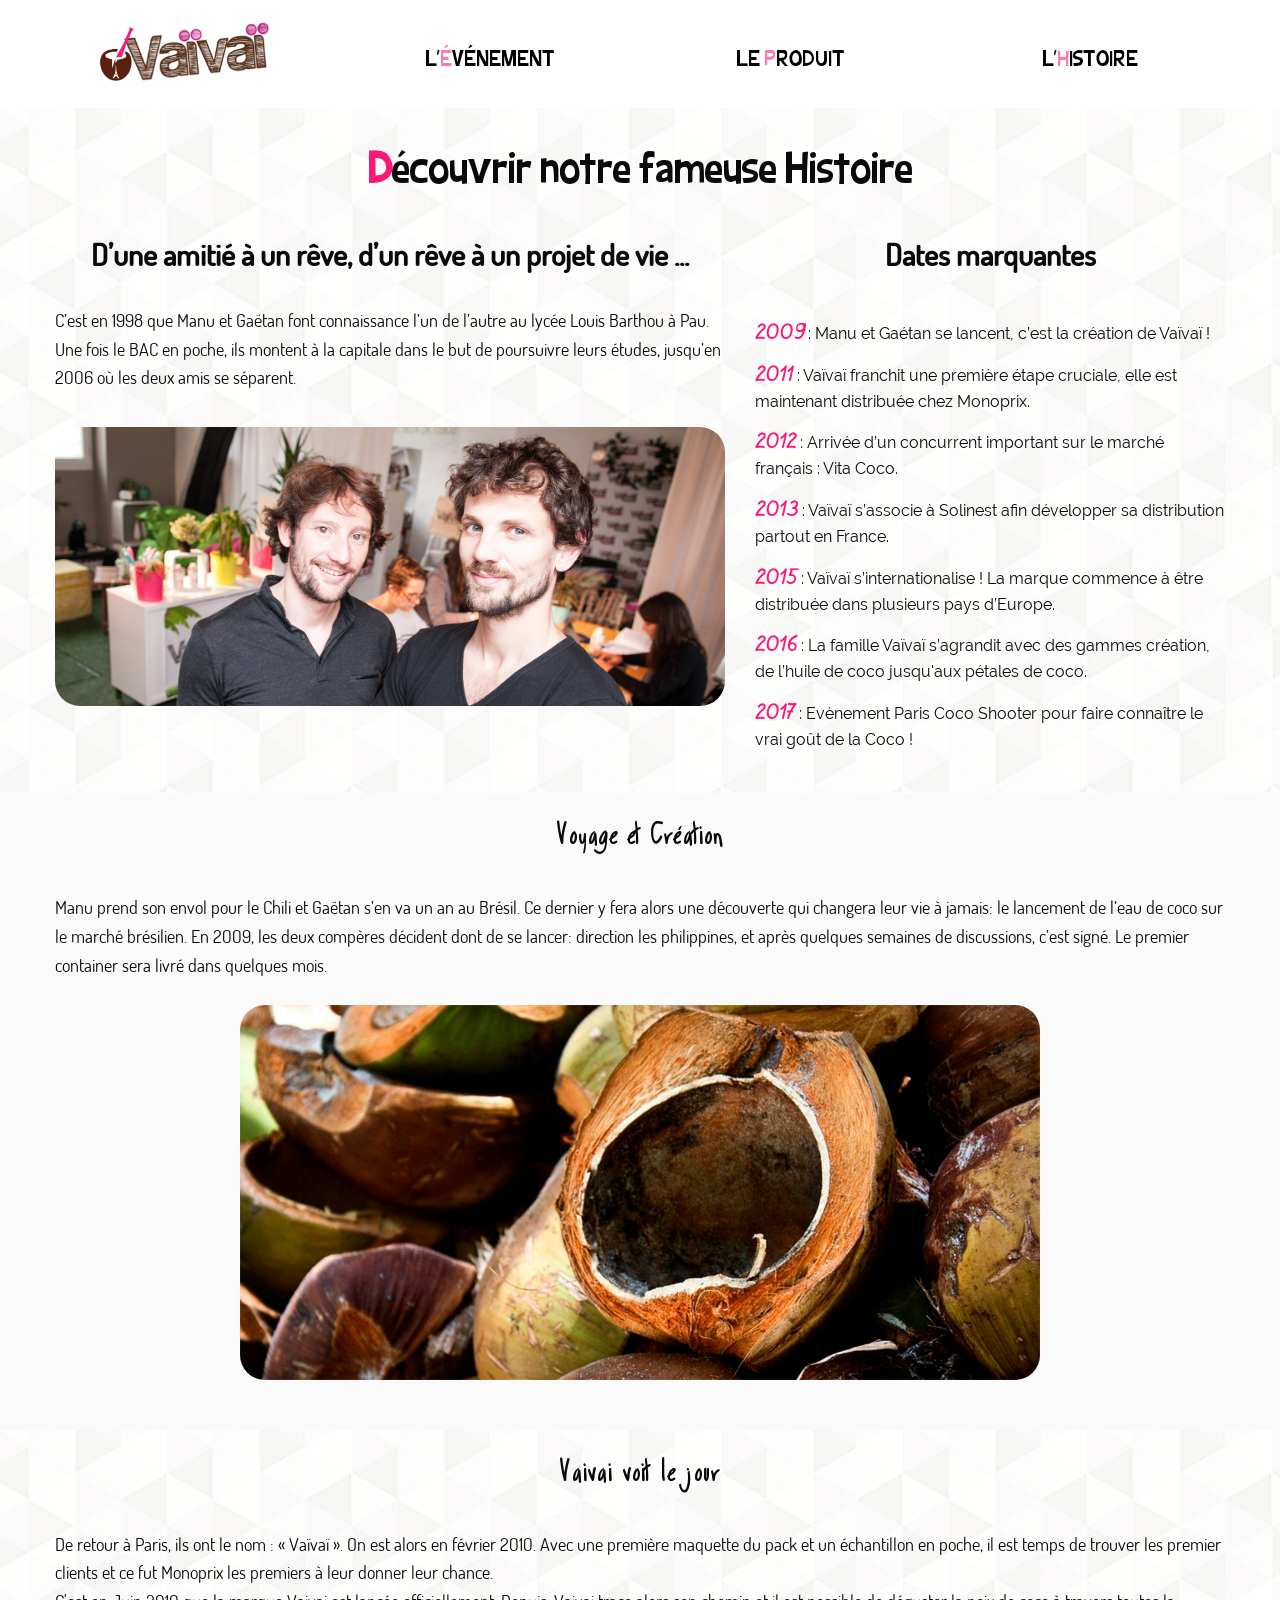
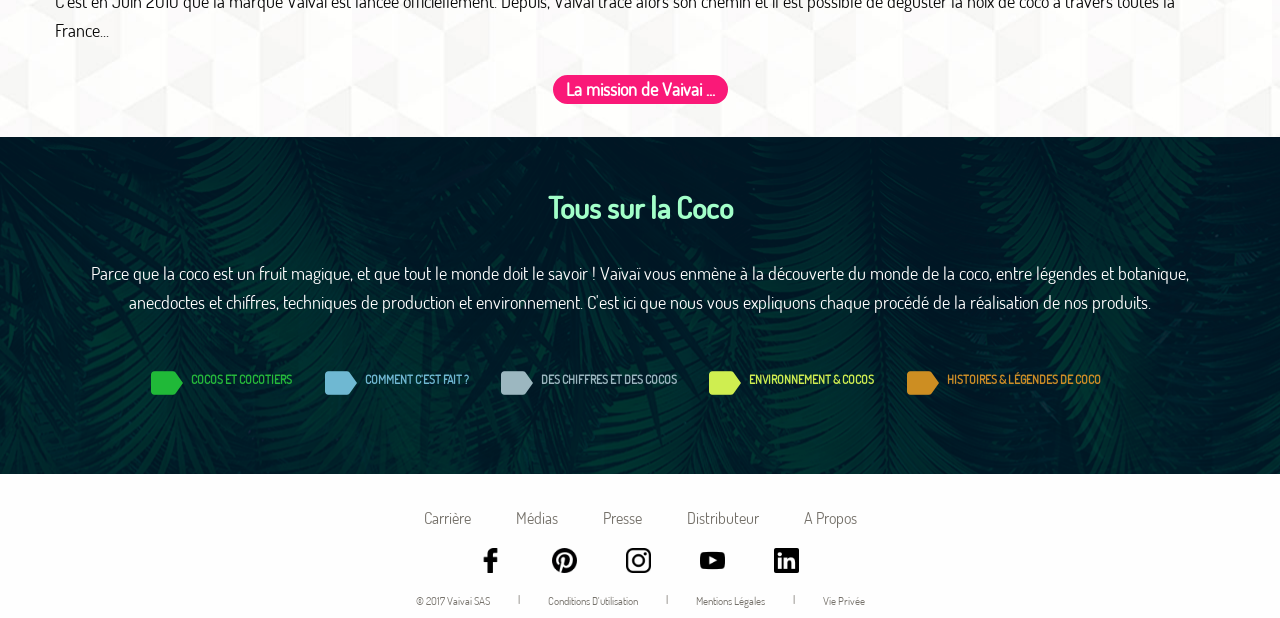
==== commit f42f93a0: "Add files via upload" ====
--- a/page_histoire/index.html
+++ b/page_histoire/index.html
@@ -17,7 +17,7 @@
 			 </div>
 				<nav class="row" id="monmenu">
 					<ul class="menu">
-						<li class="columns medium-3"><a href="#" title="Page d'accueil"><img src="images/Logos/vaivailogo.png" alt="Logo Vaïvaï"></a></li>
+						<li class="columns medium-3"><a href="#" title="Page d'accueil"><img src="images/Logos/vaivailogoevent.png" alt="Logo Vaïvaï"></a></li>
 						<li class="columns medium-3 liens"><a href="#" title="événement">l'<span>é</span>vénement</a></li>
 						<li class="columns medium-3 liens"><a href="#">le <span>p</span>roduit</a></li>
 						<li class="columns medium-3 liens"><a href="#" title="histoire">l'<span>h</span>istoire</a></li>
--- a/page_histoire/styles/style.css
+++ b/page_histoire/styles/style.css
@@ -105,6 +105,7 @@
 header{
 	
 	font-family: 'Big Bimbo NC';
+	font-size: 20px;
 }
 
 span{
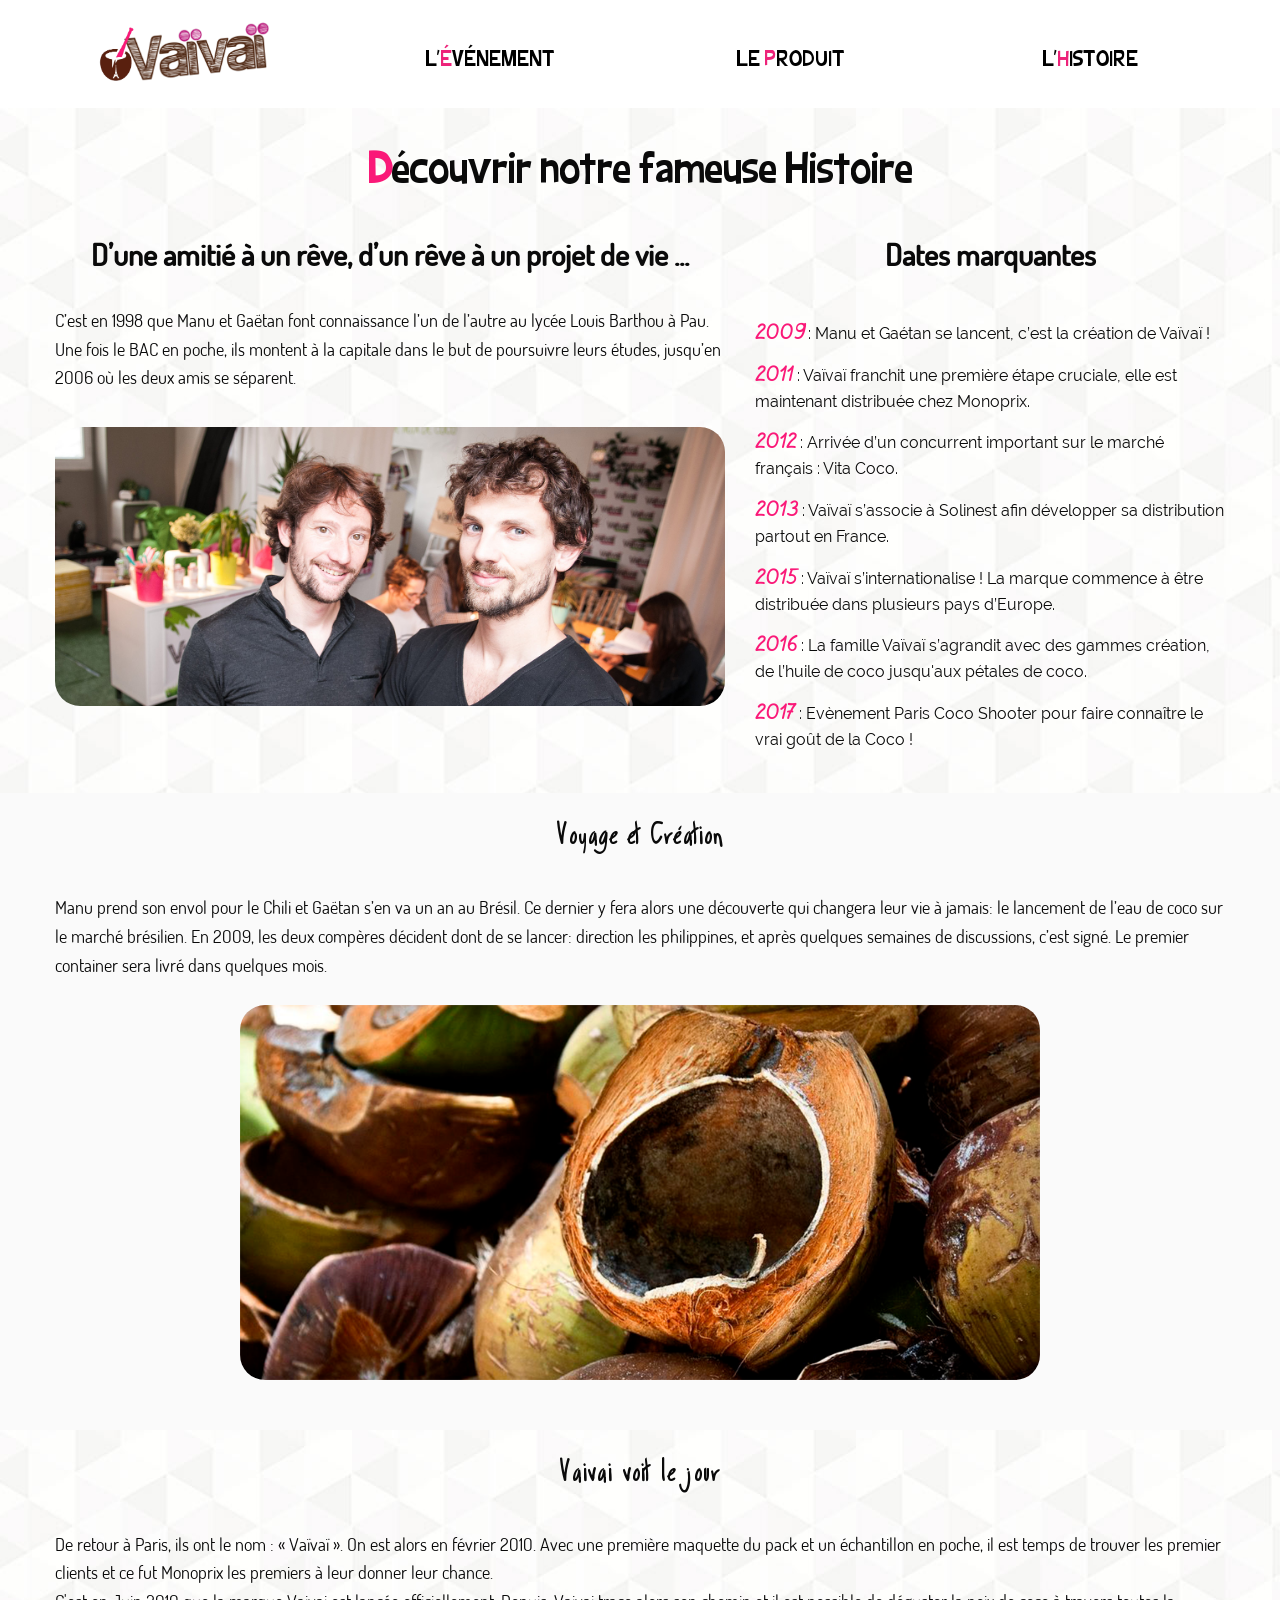
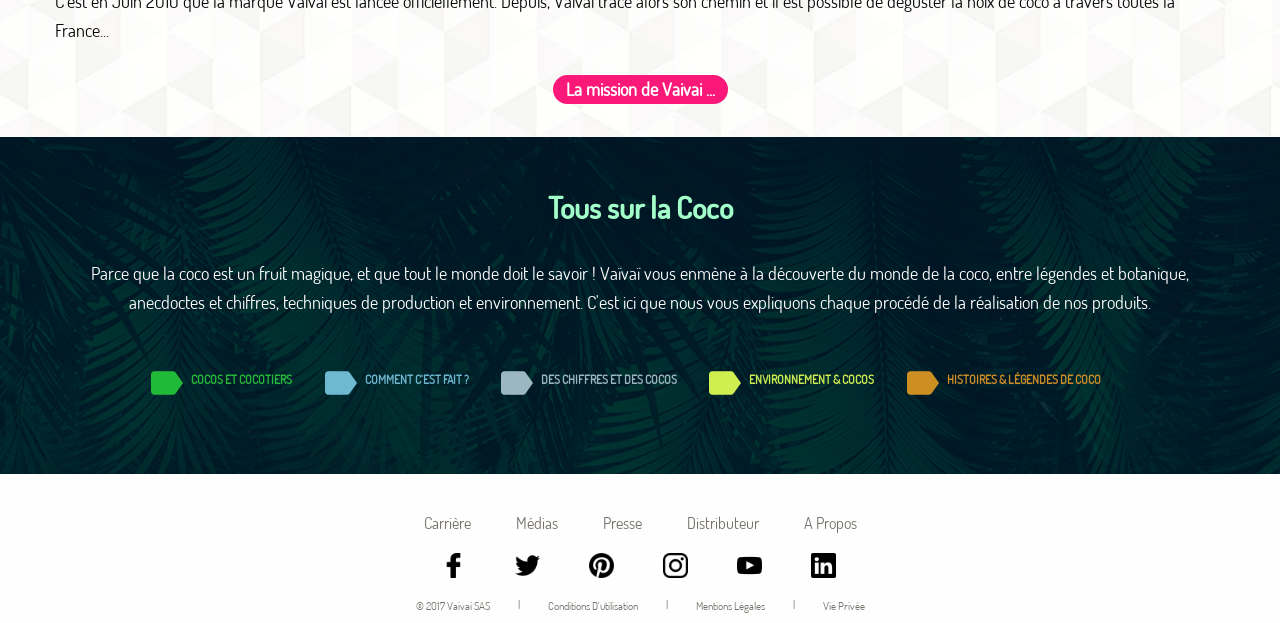
==== commit b9ab6bea: "Add files via upload" ====
--- a/page_histoire/index.html
+++ b/page_histoire/index.html
@@ -148,6 +148,7 @@
       </ul>
       <ul class=" footer reseauxSociaux menu columns small-12">
         <li><a href="https://www.facebook.com/vaivaifrance" title="facebook vaivai"><img src="images/Logos/facebook-logo.png" alt="logo facebook"></a></li>
+        <li><a href="#" title=twitter vaivai><img src="images/Logos/twitter.png" alt="logo twitter"></a></li>
         <li><a href="https://fr.pinterest.com/vaivai/"><img src="images/Logos/pinterest-logotype.png" alt="logo pinterest"></a></li>
         <li><a href="https://www.instagram.com/vaivaiconnexion/"><img src="images/Logos/instagram-logo.png" alt="instagram logo"></a></li>
         <li><a href="https://www.youtube.com/user/Vaivaiconnexion"><img src="images/Logos/youtube-symbol.png" alt="logo youtube"></a></li>
--- a/page_histoire/styles/style.css
+++ b/page_histoire/styles/style.css
@@ -109,7 +109,7 @@
 }
 
 span{
-  color:#ff7ca6;
+  color:#ed237a;
 }
 
 /* hover sur le menu */
@@ -349,8 +349,7 @@
 footer{
   text-align:center;
   text-transform:Capitalize;
-  margin-top:25px;
-  margin-bottom:45px;
+  padding-top: 30px;	
 }
 
 ul.footer li, ul.reseauxSociaux li{
@@ -365,25 +364,25 @@
   color:#75716a;
 }
 
+.autresLiens{
+  font-size:11px;
+  font-family:Dosis;
+}
+
+ul.reseauxSociaux li a img{
+  height:25px;
+}
+
+ul.footer{
+  padding-top:0;
+  padding-bottom:0;
+  
+}
 footer .menu{
-	
-	font-family: 'TerminalDosis-Regular';
+  font-family:'TerminalDosis-Regular';
 }
 
 .autresLiens{
   font-size:11px;
   font-family: 'TerminalDosis-Medium';
 }
-
-ul.reseauxSociaux li a img{
-  height:25px;
-}
-
-ul.footer{
-  padding-top:0;
-  padding-bottom:0;
-}
-
-section.fondCinq{
-  background:#01aa3a;
-}
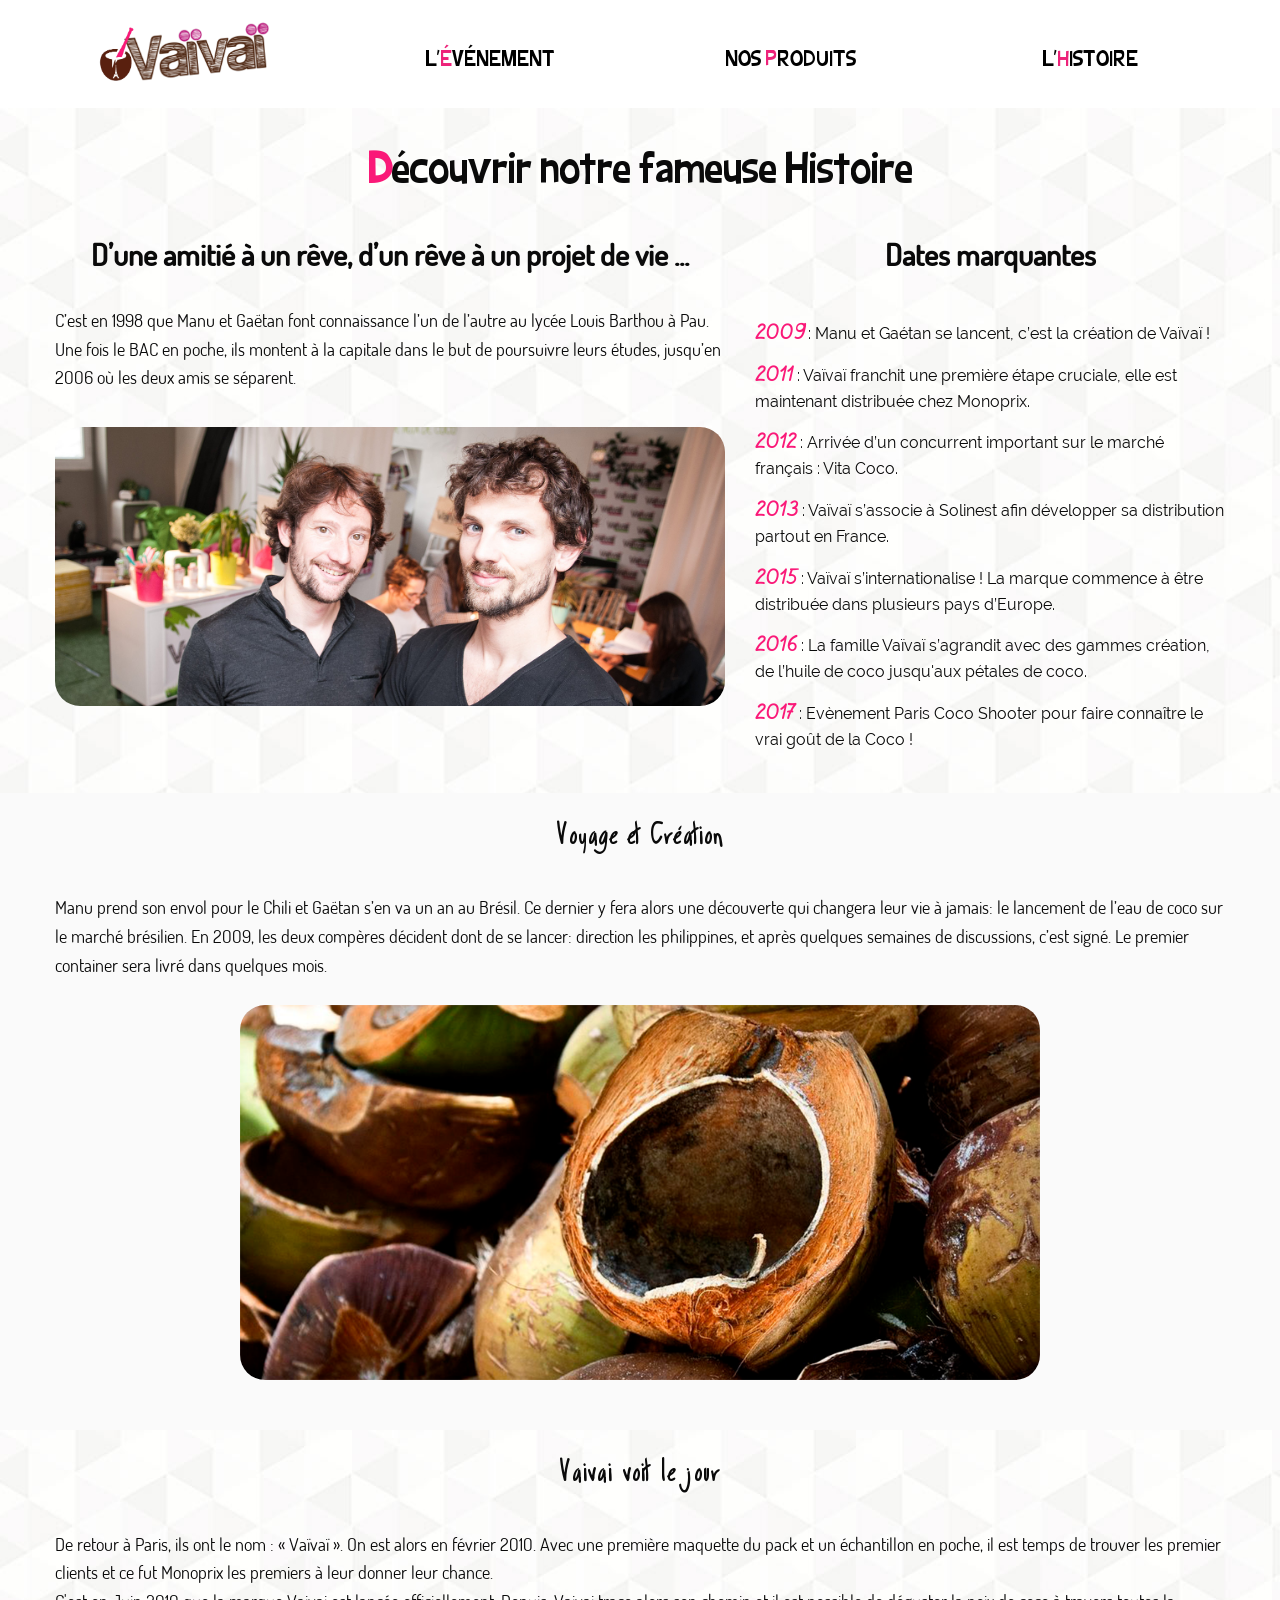
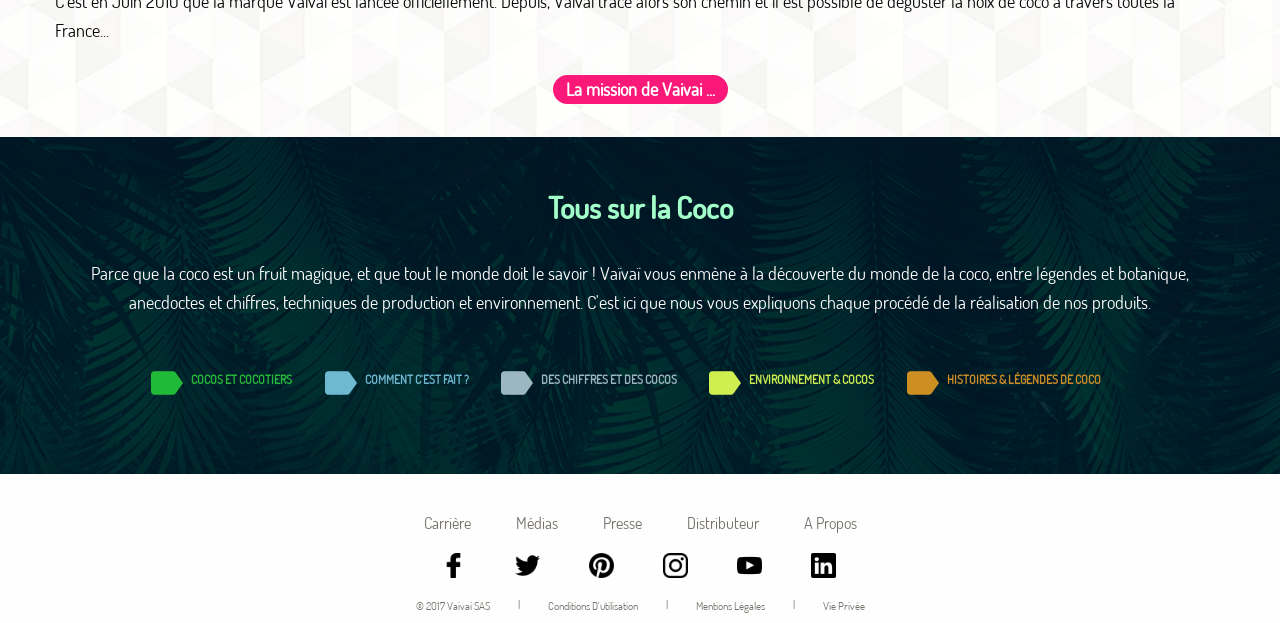
==== commit 167eda02: "Add files via upload" ====
--- a/page_histoire/index.html
+++ b/page_histoire/index.html
@@ -17,10 +17,10 @@
 			 </div>
 				<nav class="row" id="monmenu">
 					<ul class="menu">
-						<li class="columns medium-3"><a href="#" title="Page d'accueil"><img src="images/Logos/vaivailogoevent.png" alt="Logo Vaïvaï"></a></li>
-						<li class="columns medium-3 liens"><a href="#" title="événement">l'<span>é</span>vénement</a></li>
-						<li class="columns medium-3 liens"><a href="#">le <span>p</span>roduit</a></li>
-						<li class="columns medium-3 liens"><a href="#" title="histoire">l'<span>h</span>istoire</a></li>
+						<li class="columns medium-3"><a href="../../index.html" title="Page d'accueil"><img src="images/Logos/vaivailogoevent.png" alt="Logo Vaïvaï"></a></li>
+						<li class="columns medium-3 liens"><a href="../../index.html" title="événement">l'<span>é</span>vénement</a></li>
+						<li class="columns medium-3 liens"><a href="../page_produits/index.html">Nos  <span> p</span>roduits</a></li>
+						<li class="columns medium-3 liens"><a href="../page_histoire/index.html" title="histoire">l'<span>h</span>istoire</a></li>
 					</ul>
 		</header>
 		<!--MAIN-->
@@ -113,23 +113,23 @@
 						<div class="infosCoco">
 							<div class="tagCoco">
 								<img src="images/tag_icones/tag_vert.png" alt="tag vert" class="tag">
-								<a href="#" title="Cocos et cocotiers"><h2 class="tagTitle tag1">Cocos et cocotiers</h2></a>
+								<a href="https://www.vaivai.fr/fr/culture-coco/cocotiers-plantes-botanique/" title="Cocos et cocotiers"><h2 class="tagTitle tag1">Cocos et cocotiers</h2></a>
 							</div>
 							<div class="tagCoco">
 								<img src="images/tag_icones/tag_bleugris.png" alt="tag bleu gris" class="tag">
-								<a href="#" title="Comment c'est fait ?"><h2 class="tagTitle tag2">Comment c'est fait ?</h2></a>
+								<a href="https://www.vaivai.fr/fr/culture-coco/production/" title="Comment c'est fait ?"><h2 class="tagTitle tag2">Comment c'est fait ?</h2></a>
 							</div>
 							<div class="tagCoco">
 								<img src="images/tag_icones/tag_gris.png" alt="tag gris" class="tag">
-								<a href="#" title="Des chiffres et des cocos"><h2 class="tagTitle tag3">Des chiffres et des cocos</h2></a>
+								<a href="https://www.vaivai.fr/fr/culture-coco/chiffres-faits/" title="Des chiffres et des cocos"><h2 class="tagTitle tag3">Des chiffres et des cocos</h2></a>
 							</div>
 							<div class="tagCoco">
 								<img src="images/tag_icones/tag_vertclair.png" alt="tag vert clair" class="tag">
-								<a href="#" title="Environnement & cocos"><h2 class="tagTitle tag4">Environnement & cocos</h2></a>
+								<a href="https://www.vaivai.fr/fr/culture-coco/envirronement/" title="Environnement & cocos"><h2 class="tagTitle tag4">Environnement & cocos</h2></a>
 							</div>
 							<div class="tagCoco">
 								<img src="images/tag_icones/tag_marronorange.png" alt="tag marron orange" class="tag">
-								<a href="#" title="Histoires & légendes de coco"><h2 class="tagTitle tag5">Histoires & légendes de coco</h2></a>
+								<a href="https://www.vaivai.fr/fr/culture-coco/histoires-legendes/" title="Histoires & légendes de coco"><h2 class="tagTitle tag5">Histoires & légendes de coco</h2></a>
 							</div>
 						</div>
 					</div>
@@ -148,7 +148,7 @@
       </ul>
       <ul class=" footer reseauxSociaux menu columns small-12">
         <li><a href="https://www.facebook.com/vaivaifrance" title="facebook vaivai"><img src="images/Logos/facebook-logo.png" alt="logo facebook"></a></li>
-        <li><a href="#" title=twitter vaivai><img src="images/Logos/twitter.png" alt="logo twitter"></a></li>
+        <li><a href="https://twitter.com/?lang=fr" title=twitter vaivai><img src="images/Logos/twitter.png" alt="logo twitter"></a></li>
         <li><a href="https://fr.pinterest.com/vaivai/"><img src="images/Logos/pinterest-logotype.png" alt="logo pinterest"></a></li>
         <li><a href="https://www.instagram.com/vaivaiconnexion/"><img src="images/Logos/instagram-logo.png" alt="instagram logo"></a></li>
         <li><a href="https://www.youtube.com/user/Vaivaiconnexion"><img src="images/Logos/youtube-symbol.png" alt="logo youtube"></a></li>
